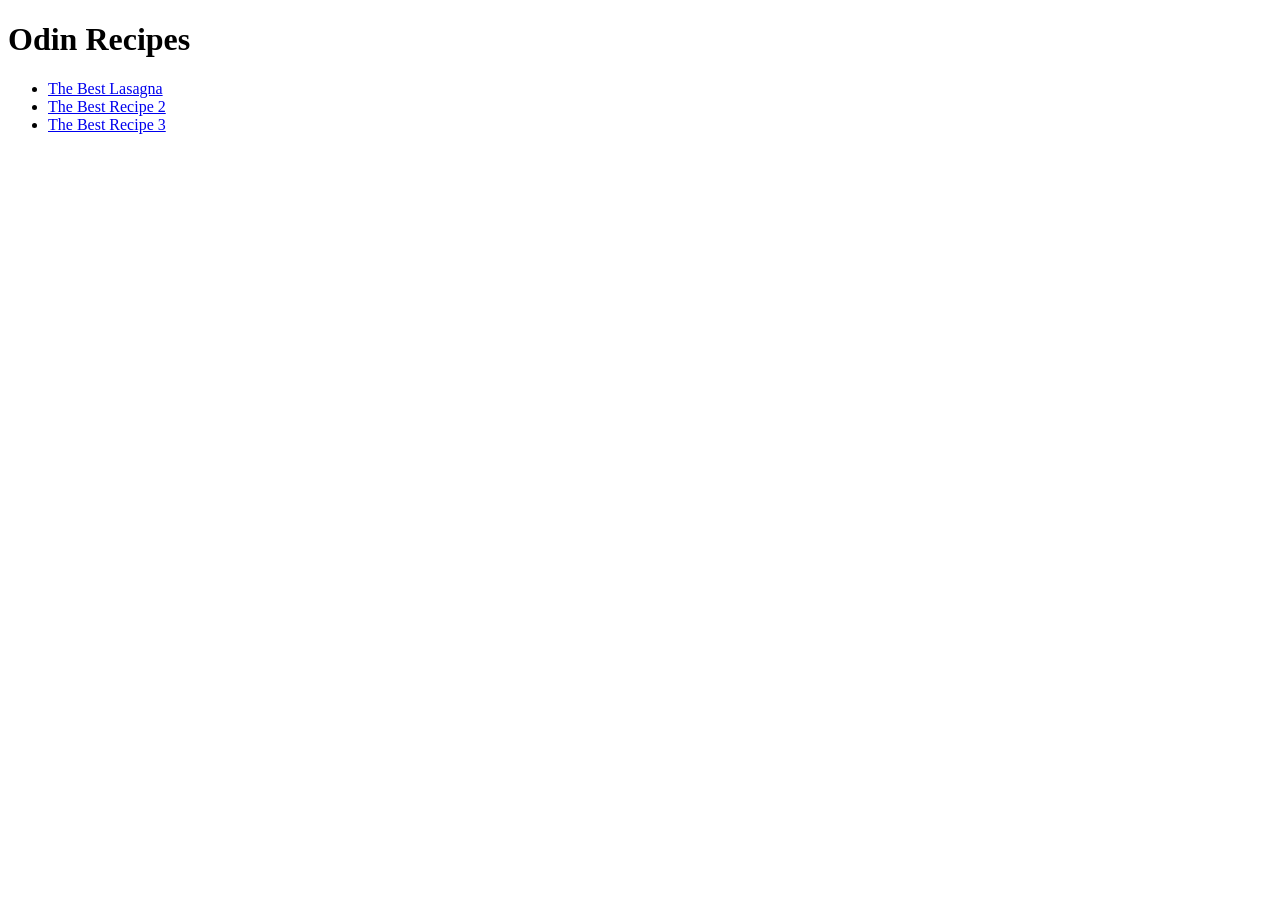
==== index.html @ 3da4bd6c "Finishing all the relevant changes for the recipe pages" ====
<!DOCTYPE html>
<html lang="en">
<head>
    <meta charset="UTF-8">
    <meta name="viewport" content="width=device-width, initial-scale=1.0">
    <title>Document</title>
</head>
<body>
    <h1>Odin Recipes</h1>
    
    <ul>
        <li><a href="./recipes/lasagna.html">The Best Lasagna</a></li>
        <li><a href="./recipes/lasagna.html">The Best Recipe 2</a></li>
        <li><a href="./recipes/lasagna.html">The Best Recipe 3</a></li>
    </ul>

</body>
</html>
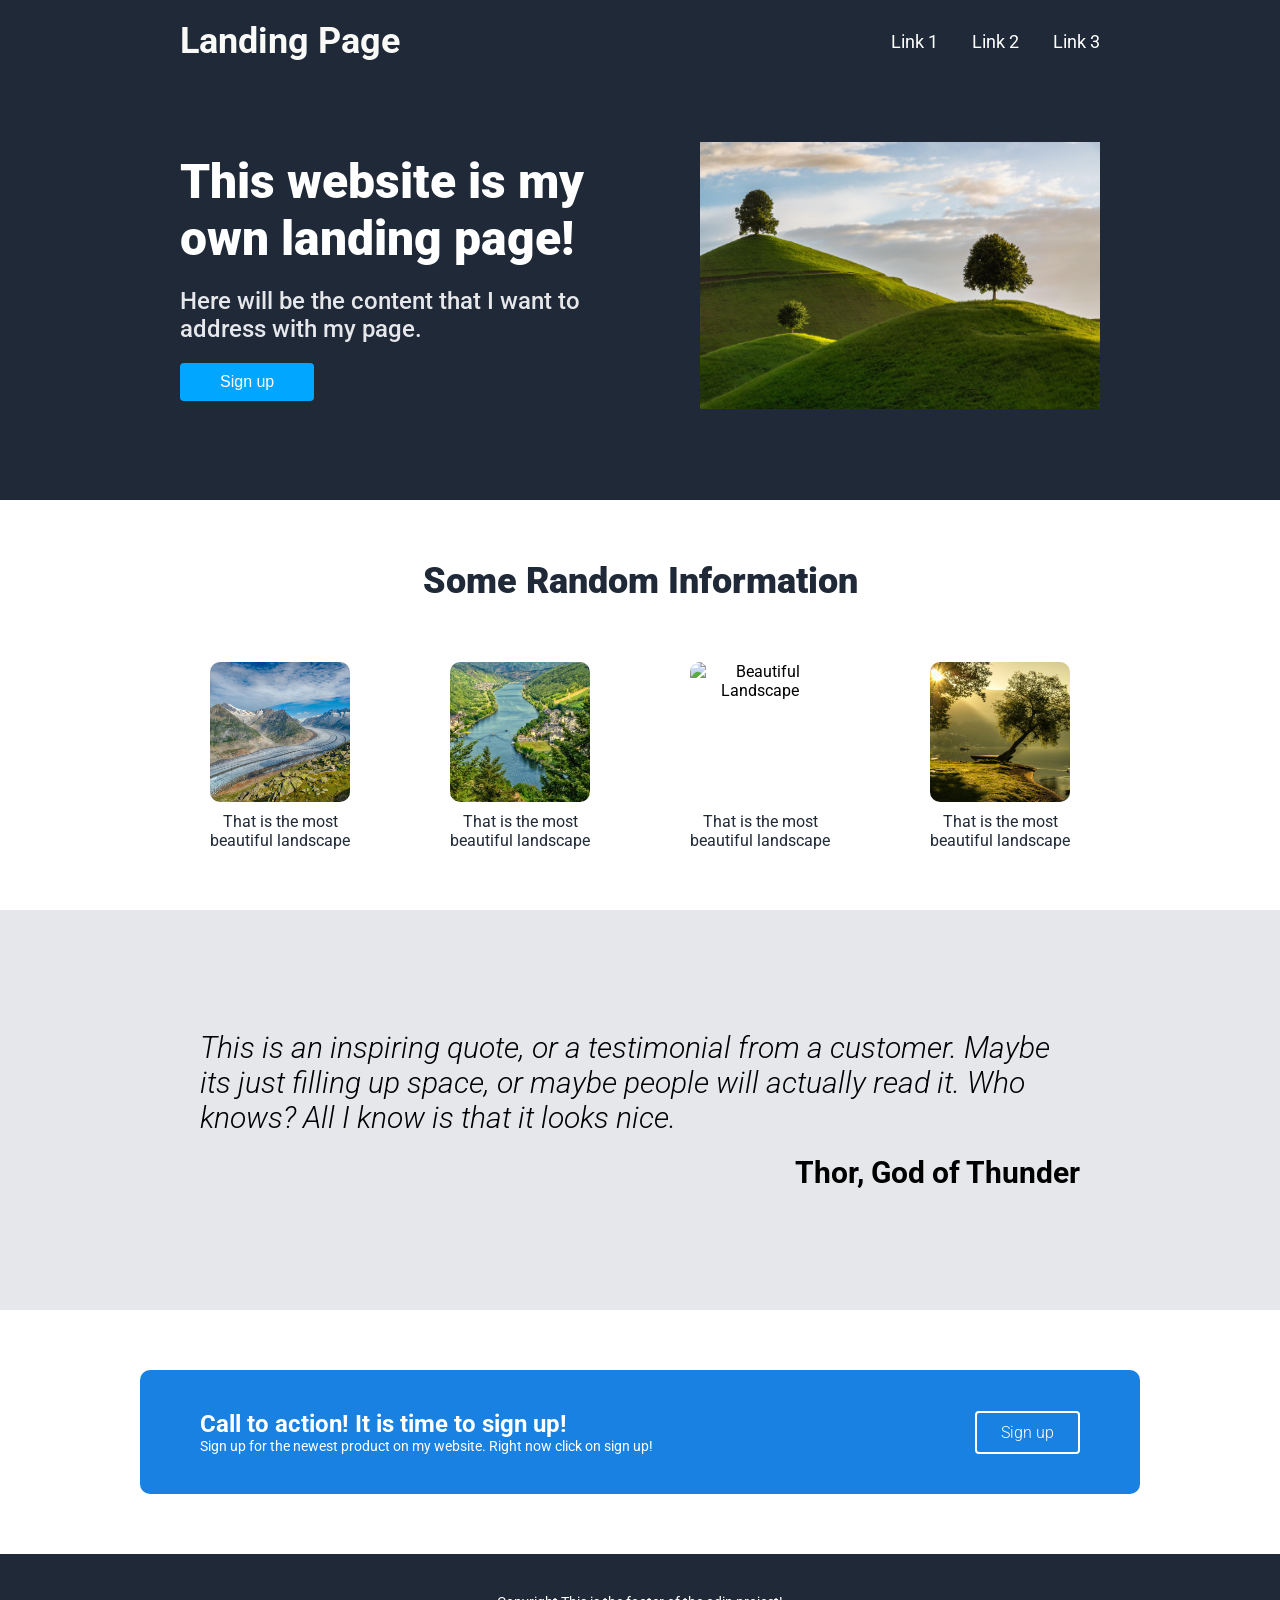
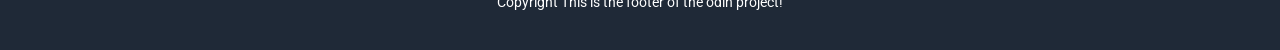
==== commit 8f87483f: "Add landing page" ====
--- a/index.html
+++ b/index.html
@@ -3,16 +3,72 @@
 <head>
     <meta charset="UTF-8">
     <meta name="viewport" content="width=device-width, initial-scale=1.0">
-    <title>Document</title>
+    <title>Landing Page</title>
+    <link rel="stylesheet" href="styles.css">
+    <link href="https://fonts.googleapis.com/css2?family=Roboto:wght@300;400;900&display=swap" rel="stylesheet">
 </head>
 <body>
-    <h1>Odin Recipes</h1>
-    
-    <ul>
-        <li><a href="./recipes/lasagna.html">The Best Lasagna</a></li>
-        <li><a href="./recipes/lasagna.html">The Best Recipe 2</a></li>
-        <li><a href="./recipes/lasagna.html">The Best Recipe 3</a></li>
-    </ul>
-
+    <div class="hero-space">
+        <header>
+            <nav>
+                <div class="header-logo">
+                    <a href="/">Landing Page</a>
+                </div>
+                <div class="header-links">
+                    <a href="/">Link 1</a>
+                    <a href="/">Link 2</a>
+                    <a href="/">Link 3</a>
+                </div>
+            </nav>
+        </header>
+        <div class="hero-section">
+            <div class="hero-text">
+                <h1>This website is my own landing page!</h1>
+                <p class="hero-subtext">Here will be the content that I want to address with my page.</p>
+                <button class="button" id="primaryButton">Sign up</button>
+            </div>
+            <div class="hero-image">
+                <img src="images/nature.jpg" alt="This is an image of the nature.">
+            </div>
+        </div>
+    </div>
+    <div class="information-container">
+        <h2>Some Random Information</h2>
+        <div class="image-stage">
+            <div class="image-card">
+                <img src="images/information_image1.jpg" alt="Beautiful Landscape">
+                <p>That is the most beautiful landscape</p>
+            </div>
+            <div class="image-card">
+                <img src="images/information_image2.jpg" alt="Beautiful Landscape">
+                <p>That is the most beautiful landscape</p>
+            </div>
+            <div class="image-card">
+                <img src="images/information_image3.jpg" alt="Beautiful Landscape">
+                <p>That is the most beautiful landscape</p>
+            </div>
+            <div class="image-card">
+                <img src="images/information_image4.jpg" alt="Beautiful Landscape">
+                <p>That is the most beautiful landscape</p>
+            </div>            
+        </div>
+    </div>
+    <div class="quote-container">
+        <p class="quote-text">This is an inspiring quote, or a testimonial from a customer. Maybe its just filling up space, or maybe people will actually read it. Who knows? All I know
+            is that it looks nice.</p>
+        <p class="quote-author">Thor, God of Thunder</p>
+    </div>
+    <div class="cta-container">
+        <div class="cta-text">
+            <h2>Call to action! It is time to sign up!</h2>
+            <p>Sign up for the newest product on my website. Right now click on sign up!</p>
+        </div>
+        <div class="cta-button">
+            <a href="/" class="button-outline">Sign up</a>
+        </div>
+    </div>
+<footer>
+    <p>Copyright This is the footer of the odin project!</p>
+</footer>
 </body>
 </html>
--- a/styles.css
+++ b/styles.css
@@ -0,0 +1,213 @@
+
+* {
+    margin: 0;
+    padding: 0;
+    box-sizing: border-box;
+}
+
+body {
+    font-family: "Roboto", sans-serif;
+}
+
+.hero-space {
+    background-color: #1F2937;
+    display: flex;
+    flex-direction: column;
+    max-width: 1400px;
+    margin: 0 auto;
+    min-height: 500px;
+}
+
+/* Header Section */
+nav {
+    display: flex;
+    justify-content: space-between;
+    align-items: center;
+    padding: 20px 40px;
+}
+
+nav, .hero-section {
+    max-width: 1000px;
+    width: 100%;
+    margin: 0 auto;
+}
+
+.header-logo a {
+    color: #F9FAF8;
+    font-size: 36px;
+    font-weight: 700;
+    text-decoration: none;
+}
+
+.header-links a {
+    color: white;
+    font-size: 18px;
+    font-weight: 400;
+    margin-left: 30px;
+    text-decoration: none;
+}
+
+
+/* Hero Section */
+
+.hero-section {
+    display: flex;
+    justify-content: space-between;
+    align-items: center;
+    padding: 60px 40px;
+    gap: 40px;
+}
+
+.hero-text h1 {
+    color: white;
+    font-size: 48px;
+    font-weight: 900;
+}
+
+.hero-text p {
+    color: #E5E7EB;
+    font-size: 24px;
+    font-weight: 500;
+    margin-top: 20px;
+}
+
+/* Button */
+
+.button {
+    background-color: rgb(0, 166, 255);
+    color: white;
+    border: none;
+    padding: 10px 40px;
+    font-size: 16px;
+    border-radius: 4px;
+    cursor: pointer;
+    margin-top: 20px;
+}
+
+
+/* Hero Image */
+
+.hero-image img {
+    width: 400px;
+    height: auto;
+    object-fit: cover;
+}
+
+/* Information container */
+
+.information-container {
+    max-width: 1400px;
+    margin: 0 auto;
+    padding: 60px 40px;
+    text-align: center;
+}
+
+.information-container h2 {
+    font-size: 36px;
+    font-weight: 900;
+    color: #1F2937;
+    margin-bottom: 60px;
+}
+
+.image-stage {
+    display: flex;
+    justify-content: center;
+    gap: 100px;
+}
+
+.image-card {
+    display: flex;
+    flex-direction: column;
+    align-items: center;
+    gap: 10px;
+}
+
+.image-card img {
+    width: 140px;
+    height: 140px;
+    object-fit: cover;
+    border: 4px;
+    border-color: #1F2937;
+    border-radius: 10px;
+}
+
+.image-card p {
+    font-size: 16px;
+    color: #1F2937;
+    text-align: center;
+    max-width: 140px;
+}
+
+.quote-container {
+    background-color: #E5E7EB;
+    max-width: 1400px;
+    text-align: left;
+    display: flex;
+    flex-direction: column;
+    justify-content: center;
+    margin: 0 auto;
+    padding: 120px 200px;
+}
+
+.quote-text {
+    font-size: 30px;
+    font-weight: 300;
+    font-style: italic;
+    margin-bottom: 20px;
+}
+
+.quote-author {
+    font-size: 30px;
+    font-weight: 700;
+    text-align: right;
+}
+
+/* CTA Container */
+
+.cta-container {
+    background-color: rgb(25, 129, 226);
+    max-width: 1000px;
+    border-radius: 10px;
+    text-align: center;
+    display: flex;
+    flex-direction: row;
+    margin: 60px auto;
+    justify-content: space-between;
+    padding: 40px 60px;
+    align-items: center;
+}
+
+.cta-container h2 {
+    color: white;
+    font-size: 24px;
+    font-weight: 700;
+}
+
+.cta-text {
+    color: white;
+    font-size: 14px;
+    text-align: left;
+}
+
+.button-outline {
+    color: white;
+    font-size: 16px;
+    font-weight: 300;
+    border: 2px solid white;
+    border-radius: 4px;
+    padding: 10px 24px;
+    text-decoration: none;
+    white-space: nowrap;
+}
+
+footer {
+    color: white;
+    font-size: 14px;
+    background-color: #1F2937;
+    display: flex;
+    flex-direction: row;
+    justify-content: center;
+    padding: 40px 60px;
+    max-width: 1400px;
+    margin: 0 auto;
+}
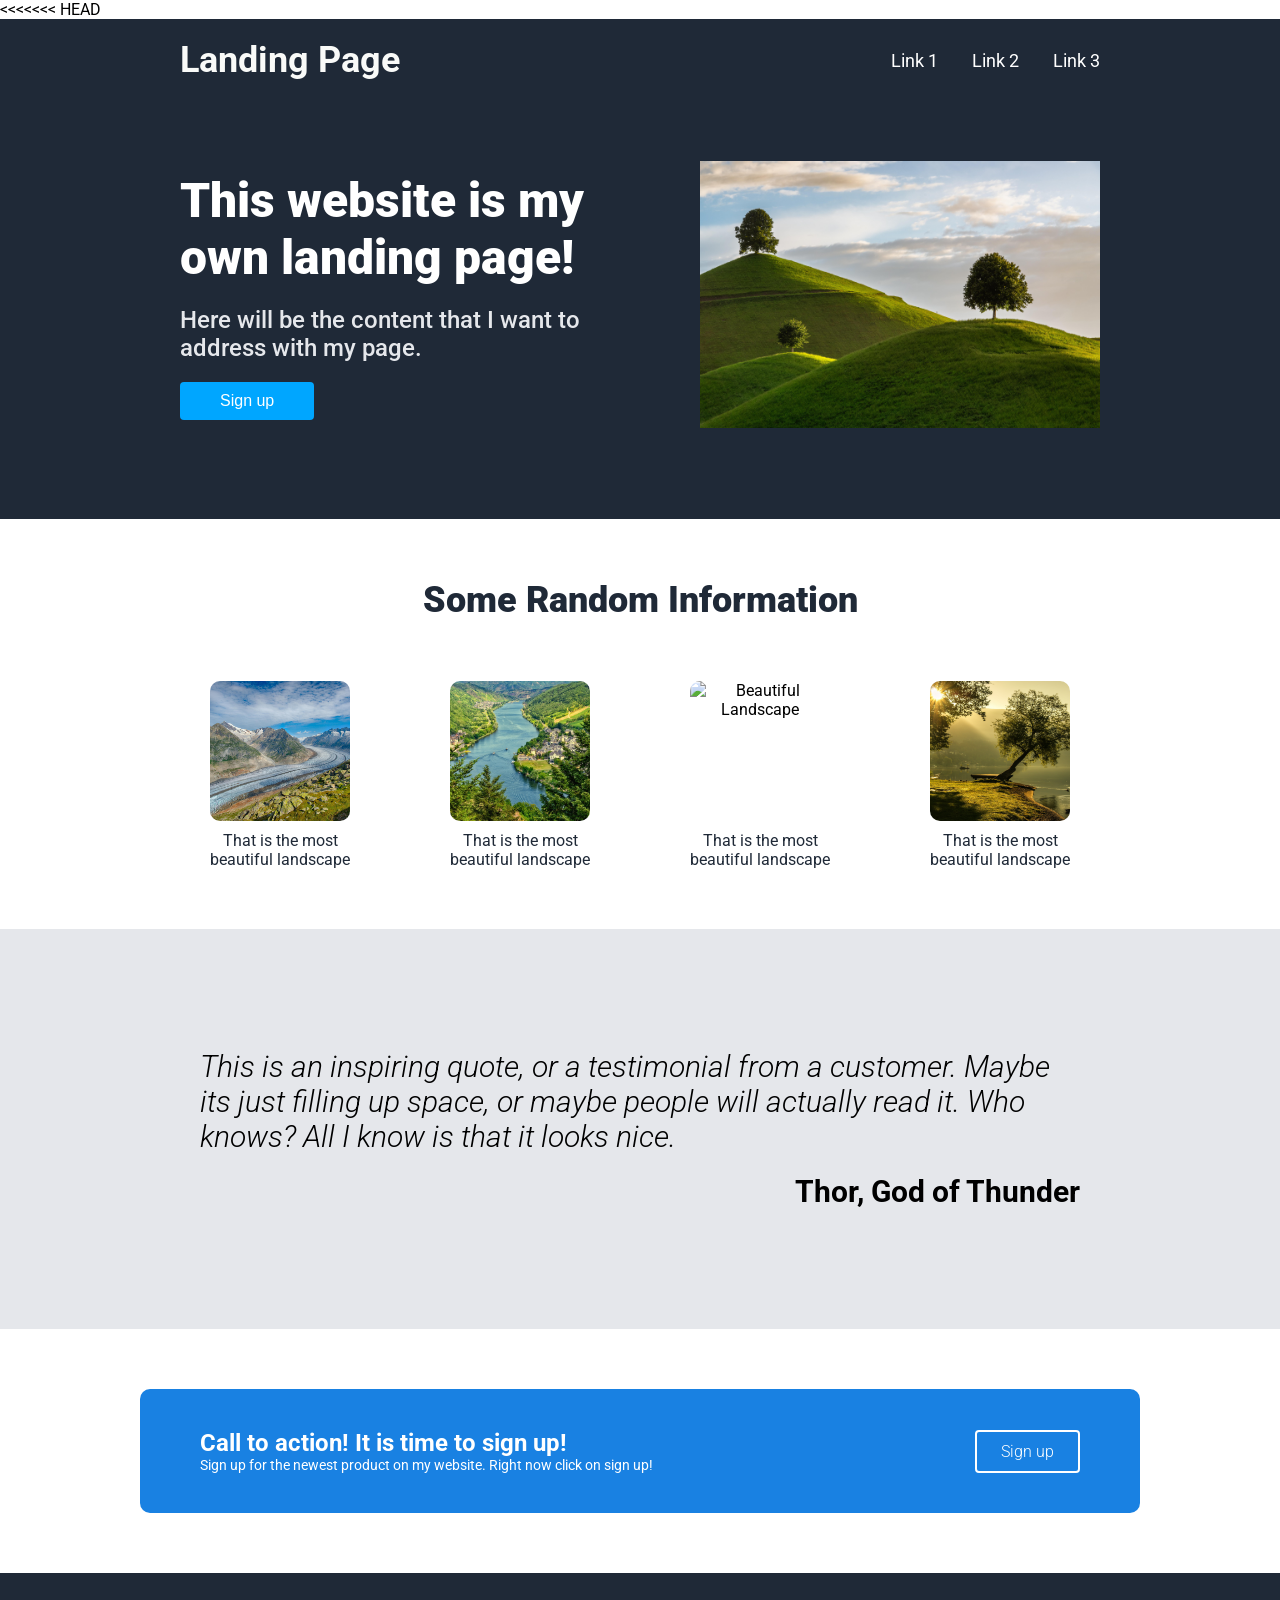
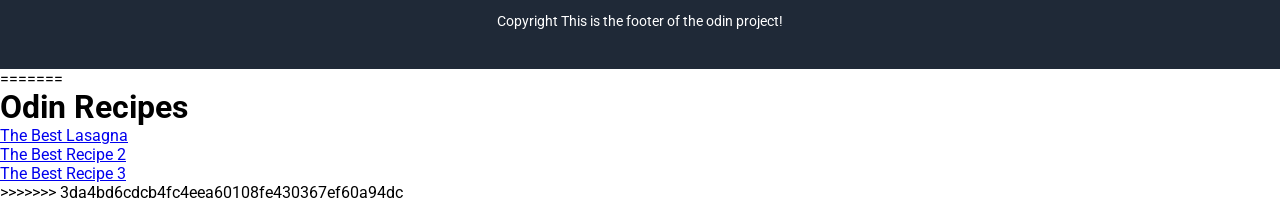
==== commit ce2dff0b: "resolve merge conflict" ====
--- a/index.html
+++ b/index.html
@@ -3,6 +3,7 @@
 <head>
     <meta charset="UTF-8">
     <meta name="viewport" content="width=device-width, initial-scale=1.0">
+<<<<<<< HEAD
     <title>Landing Page</title>
     <link rel="stylesheet" href="styles.css">
     <link href="https://fonts.googleapis.com/css2?family=Roboto:wght@300;400;900&display=swap" rel="stylesheet">
@@ -70,5 +71,18 @@
 <footer>
     <p>Copyright This is the footer of the odin project!</p>
 </footer>
+=======
+    <title>Document</title>
+</head>
+<body>
+    <h1>Odin Recipes</h1>
+    
+    <ul>
+        <li><a href="./recipes/lasagna.html">The Best Lasagna</a></li>
+        <li><a href="./recipes/lasagna.html">The Best Recipe 2</a></li>
+        <li><a href="./recipes/lasagna.html">The Best Recipe 3</a></li>
+    </ul>
+
+>>>>>>> 3da4bd6cdcb4fc4eea60108fe430367ef60a94dc
 </body>
 </html>
